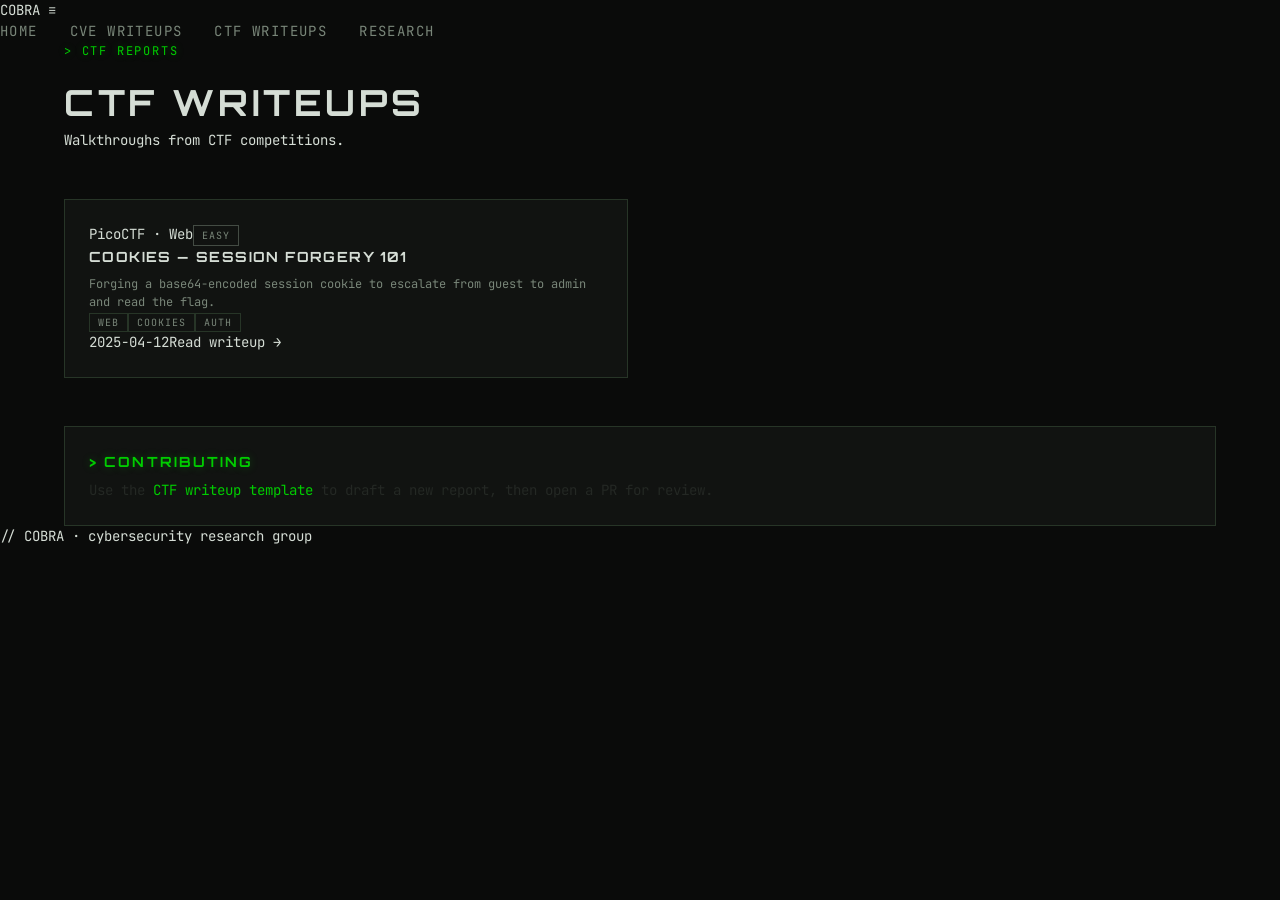
==== ctf-writeup-home.html @ be3dd617 "Update ctf-writeup-home.html Removed lop and linked template" ====
<!doctype html>
<html lang="en">
<head>
<meta charset="utf-8"/>
<meta name="viewport" content="width=device-width,initial-scale=1"/>
<title>CTF Reports — COBRA</title>
<meta name="description" content="Index of CTF challenge writeups by the COBRA research group."/>
<link href="https://fonts.googleapis.com/css2?family=Orbitron:wght@500;700;800&family=JetBrains+Mono:wght@400;500;700&display=swap" rel="stylesheet">
<link rel="stylesheet" href="/styles.css"/>
</head>
<body>
<nav class="nav">
  <div class="nav-inner">
    <a href="/" class="nav-brand">COBRA</a>
    <button class="hamburger" aria-label="Menu">≡</button>
    <ul class="nav-links">
      <li><a href="/">Home</a></li>
      <li><a href="/writeups/">CVE Writeups</a></li>
      <li><a href="/ctf-writeups/">CTF Writeups</a></li>
      <li><a href="/research-reports/">Research</a></li>
    </ul>
  </div>
</nav>

<main class="container page">
  <div class="reveal">
    <p class="page-eyebrow">&gt; ctf reports</p>
    <h1 class="page-title">CTF Writeups</h1>
    <p class="page-lede">Walkthroughs from CTF competitions.</p>
    <div class="page-divider"></div>
  </div>

  <div class="grid grid-2" data-paginate="6" style="margin-top:3rem">

    <a class="card reveal" data-item href="ctf-writeup-template.html">
      <div class="card-meta"><span>PicoCTF · Web</span><span class="badge easy">Easy</span></div>
      <h3>Cookies — Session Forgery 101</h3>
      <p>Forging a base64-encoded session cookie to escalate from guest to admin and read the flag.</p>
      <div><span class="tag">Web</span><span class="tag">Cookies</span><span class="tag">Auth</span></div>
      <div class="card-footer"><span>2025-04-12</span><span class="read">Read writeup →</span></div>
    </a>

    <!--

    <a class="card reveal" data-item href="ctf-writeup-template.html">
      <div class="card-meta"><span>HTB · Pwn</span><span class="badge med">Medium</span></div>
      <h3>RopMe — Classic ret2libc</h3>
      <p>Leaking libc base via puts, then returning into system("/bin/sh") on a non-PIE 64-bit binary.</p>
      <div><span class="tag">Pwn</span><span class="tag">ROP</span><span class="tag">x86_64</span></div>
      <div class="card-footer"><span>2025-03-02</span><span class="read">Read writeup →</span></div>
    </a>

    <a class="card reveal" data-item href="/ctf-writeup/">
      <div class="card-meta"><span>UIUCTF · Crypto</span><span class="badge hard">Hard</span></div>
      <h3>RSA Common Modulus Attack</h3>
      <p>Two ciphertexts sharing a modulus with coprime exponents — recovering the plaintext via extended Euclidean.</p>
      <div><span class="tag">Crypto</span><span class="tag">RSA</span><span class="tag">Math</span></div>
      <div class="card-footer"><span>2025-02-18</span><span class="read">Read writeup →</span></div>
    </a>

    <a class="card reveal" data-item href="/ctf-writeup/">
      <div class="card-meta"><span>DefCon Quals · Rev</span><span class="badge hard">Hard</span></div>
      <h3>VM-in-a-VM — Custom Bytecode</h3>
      <p>Reversing a hand-rolled virtual machine, recovering the opcode table, and writing a disassembler.</p>
      <div><span class="tag">Reverse</span><span class="tag">VM</span><span class="tag">Disasm</span></div>
      <div class="card-footer"><span>2024-11-20</span><span class="read">Read writeup →</span></div>
    </a>

    <a class="card reveal" data-item href="/ctf-writeup/">
      <div class="card-meta"><span>Google CTF · Forensics</span><span class="badge med">Medium</span></div>
      <h3>Memdump — Volatility Triage</h3>
      <p>Carving a flag out of a Windows memory dump using volatility plugins and YARA rules.</p>
      <div><span class="tag">Forensics</span><span class="tag">Memory</span><span class="tag">Volatility</span></div>
      <div class="card-footer"><span>2024-10-05</span><span class="read">Read writeup →</span></div>
    </a>

    <a class="card reveal" data-item href="/ctf-writeup/">
      <div class="card-meta"><span>SekaiCTF · Misc</span><span class="badge easy">Easy</span></div>
      <h3>Misc/QR — Recovering a Damaged QR</h3>
      <p>Reconstructing missing finder patterns and decoding a partially corrupted QR by hand.</p>
      <div><span class="tag">Misc</span><span class="tag">QR</span><span class="tag">Encoding</span></div>
      <div class="card-footer"><span>2024-09-14</span><span class="read">Read writeup →</span></div>
    </a>
  -->
  </div>
    

  <div class="toc" style="margin-top:3rem">
    <h2>&gt; Contributing</h2>
    <p style="margin-top:.5rem;color:var(--muted);font-size:.88rem">
      Use the <a href="/ctf-writeup/" style="color:var(--primary)">CTF writeup template</a> to draft a new report,
      then open a PR for review.
    </p>
  </div>
</main>

<footer class="footer"><p>// <span class="primary">COBRA</span> · cybersecurity research group</p></footer>
<script src="/script.js"></script>
</body>
</html>
---- styles.css ----
/* ============================================================
   COBRA — Shared stylesheet for all pages
   Plain CSS (no Tailwind), mobile-first, semantic tokens.
   ============================================================ */
@import url('https://fonts.googleapis.com/css2?family=JetBrains+Mono:wght@400;500;600;700&family=Orbitron:wght@400;500;600;700;800;900&family=Inter:wght@300;400;500;600&display=swap');

:root {
  --background: hsl(120 5% 4%);
  --foreground: hsl(120 10% 85%);
  --card: hsl(120 5% 7%);
  --primary: hsl(120 100% 40%);
  --primary-foreground: hsl(120 5% 4%);
  --secondary: hsl(120 8% 12%);
  --muted: hsl(120 5% 15%);
  --muted-foreground: hsl(120 5% 50%);
  --destructive: hsl(0 84% 60%);
  --border: hsl(120 15% 18%);
  --input: hsl(120 10% 14%);

  --font-display: 'Orbitron', sans-serif;
  --font-mono: 'JetBrains Mono', monospace;
  --font-body: 'Inter', sans-serif;
}

* { box-sizing: border-box; margin: 0; padding: 0; }

html { scroll-behavior: smooth; }

body {
  background: var(--background);
  color: var(--foreground);
  font-family: var(--font-mono);
  font-size: 14px;
  line-height: 1.5;
  min-height: 100vh;
  -webkit-font-smoothing: antialiased;
}

a { color: inherit; text-decoration: none; }
button { cursor: pointer; font: inherit; background: none; border: none; color: inherit; }
img { max-width: 100%; display: block; }
ul, ol { list-style: none; }

/* ---------- Utility ---------- */
.container { width: 100%; max-width: 1200px; margin: 0 auto; padding: 0 1.5rem; }
.container-narrow { width: 100%; max-width: 960px; margin: 0 auto; padding: 0 1.5rem; }
.divider { height: 1px; background: var(--border); width: 100%; }
.divider-sm { height: 1px; background: hsl(120 100% 40% / 0.4); width: 8rem; margin-top: 0.5rem; }
.text-glow { text-shadow: 0 0 10px hsl(120 100% 40% / 0.6), 0 0 30px hsl(120 100% 40% / 0.3); }
.text-glow-subtle { text-shadow: 0 0 8px hsl(120 100% 40% / 0.3); }
.box-glow { box-shadow: 0 0 15px hsl(120 100% 40% / 0.15), inset 0 0 15px hsl(120 100% 40% / 0.05); }
.scanline {
  background: repeating-linear-gradient(0deg, transparent, transparent 2px,
    hsl(120 100% 40% / 0.03) 2px, hsl(120 100% 40% / 0.03) 4px);
}
.font-display { font-family: var(--font-display); }
.font-mono { font-family: var(--font-mono); }
.text-primary { color: var(--primary); }
.text-muted { color: var(--muted-foreground); }
.uppercase { text-transform: uppercase; letter-spacing: 0.1em; }

/* ---------- Fade-in animation ---------- */
.reveal { opacity: 0; transform: translateY(20px); transition: opacity 0.6s ease, transform 0.6s ease; }
.reveal.visible { opacity: 1; transform: translateY(0); }

/* ============================================================
   NAVBAR
   ============================================================ */
.navbar {
  position: fixed; top: 0; left: 0; right: 0; z-index: 50;
  background: hsl(120 5% 4% / 0.9);
  backdrop-filter: blur(8px);
  border-bottom: 1px solid var(--border);
}
.navbar-inner { display: flex; justify-content: space-between; align-items: center; padding: 1rem 1.5rem; max-width: 1200px; margin: 0 auto; }
.brand {
  font-family: var(--font-display);
  font-weight: 700;
  font-size: 1.25rem;
  letter-spacing: 0.2em;
  color: var(--primary);
  text-shadow: 0 0 10px hsl(120 100% 40% / 0.6), 0 0 30px hsl(120 100% 40% / 0.3);
}
.nav-links { display: none; gap: 2rem; }
.nav-links a {
  font-size: 0.875rem; text-transform: uppercase; letter-spacing: 0.1em;
  color: var(--muted-foreground); transition: color 0.2s;
}
.nav-links a:hover { color: var(--primary); text-shadow: 0 0 8px hsl(120 100% 40% / 0.3); }
.nav-toggle { color: var(--foreground); display: block; }
.nav-toggle svg { width: 24px; height: 24px; }
.nav-mobile { display: none; flex-direction: column; padding: 0 1.5rem 1rem; border-top: 1px solid var(--border); background: var(--background); }
.nav-mobile.open { display: flex; }
.nav-mobile a { padding: 0.75rem 0; font-size: 0.875rem; text-transform: uppercase; letter-spacing: 0.1em; color: var(--muted-foreground); }
.nav-mobile a:hover { color: var(--primary); }

@media (min-width: 768px) {
  .nav-links { display: flex; }
  .nav-toggle { display: none; }
  .nav-mobile { display: none !important; }
}

.back-link {
  display: inline-flex; align-items: center; gap: 0.5rem;
  font-size: 0.875rem; text-transform: uppercase; letter-spacing: 0.1em;
  color: var(--muted-foreground); transition: color 0.2s;
}
.back-link:hover { color: var(--primary); }

/* ============================================================
   BUTTONS
   ============================================================ */
.btn {
  display: inline-flex; align-items: center; gap: 0.5rem;
  padding: 0.75rem 1.5rem; font-family: var(--font-mono);
  font-size: 0.875rem; text-transform: uppercase; letter-spacing: 0.1em;
  border: 1px solid var(--border); color: var(--foreground);
  transition: all 0.2s;
}
.btn:hover { border-color: var(--primary); color: var(--primary); }
.btn-primary {
  border-color: var(--primary); color: var(--primary);
  background: hsl(120 100% 40% / 0.1);
  box-shadow: 0 0 15px hsl(120 100% 40% / 0.15), inset 0 0 15px hsl(120 100% 40% / 0.05);
}
.btn-primary:hover { background: var(--primary); color: var(--primary-foreground); box-shadow: 0 0 25px hsl(120 100% 40% / 0.3); }

/* ============================================================
   HERO (home)
   ============================================================ */
.hero {
  position: relative; min-height: 100vh; display: flex; align-items: center; justify-content: center;
  overflow: hidden; text-align: center;
}
.hero-bg { position: absolute; inset: 0; }
.hero-bg img { width: 100%; height: 100%; object-fit: cover; opacity: 0.6; }
.hero-bg::after { content: ""; position: absolute; inset: 0; background: hsl(120 5% 4% / 0.6); }
.hero-scanline { position: absolute; inset: 0; pointer-events: none;
  background: repeating-linear-gradient(0deg, transparent, transparent 2px,
    hsl(120 100% 40% / 0.03) 2px, hsl(120 100% 40% / 0.03) 4px); }
.hero-content { position: relative; z-index: 10; padding: 0 1.5rem; }
.hero h1 {
  font-family: var(--font-display); font-weight: 900;
  font-size: clamp(3rem, 10vw, 6rem); letter-spacing: 0.1em;
  text-transform: uppercase; color: var(--primary);
  text-shadow: 0 0 10px hsl(120 100% 40% / 0.6), 0 0 30px hsl(120 100% 40% / 0.3);
}
.hero-subtitle { margin-top: 1rem; font-family: var(--font-mono); font-size: clamp(1rem, 2vw, 1.25rem); color: var(--muted-foreground); }
.hero-rule { width: 12rem; height: 1px; background: hsl(120 100% 40% / 0.4); margin: 1rem auto 0; }
.hero-blurb { margin-top: 1.5rem; max-width: 38rem; margin-left: auto; margin-right: auto; font-size: 0.875rem; color: hsl(120 10% 85% / 0.7); }
.hero-buttons { margin-top: 2.5rem; display: flex; gap: 1rem; justify-content: center; flex-wrap: wrap; }

/* ============================================================
   GENERIC SECTIONS
   ============================================================ */
.section { border-top: 1px solid var(--border); padding: 6rem 0; }
.section h2 {
  font-family: var(--font-display); font-size: 1.5rem; font-weight: 700;
  text-transform: uppercase; letter-spacing: 0.15em; color: var(--primary);
  text-shadow: 0 0 8px hsl(120 100% 40% / 0.3);
}

/* ---------- Projects grid ---------- */
.grid { display: grid; gap: 1.5rem; margin-top: 3rem; }
.grid-2 { grid-template-columns: 1fr; }
.grid-3 { grid-template-columns: 1fr; }
.grid-4 { grid-template-columns: 1fr; }
@media (min-width: 640px) { .grid-2 { grid-template-columns: repeat(2, 1fr); } .grid-3 { grid-template-columns: repeat(3, 1fr); } .grid-4 { grid-template-columns: repeat(2, 1fr); } }
@media (min-width: 1024px) { .grid-4 { grid-template-columns: repeat(4, 1fr); } }

.card {
  border: 1px solid var(--border); background: var(--card); padding: 1.5rem;
  transition: border-color 0.2s, box-shadow 0.2s;
}
.card:hover { border-color: hsl(120 100% 40% / 0.5); box-shadow: 0 0 15px hsl(120 100% 40% / 0.15); }
.card-thumb {
  height: 8rem; border: 1px solid var(--border); background: hsl(120 8% 12% / 0.5);
  display: flex; align-items: center; justify-content: center; margin-bottom: 1rem;
  font-family: var(--font-display); font-size: 2rem; font-weight: 700; color: hsl(120 100% 40% / 0.3);
}
.card h3 { font-family: var(--font-display); font-size: 0.875rem; text-transform: uppercase; letter-spacing: 0.1em; }
.card p { margin-top: 0.5rem; font-size: 0.75rem; color: var(--muted-foreground); }
.tags { margin-top: 0.75rem; display: flex; flex-wrap: wrap; gap: 0.5rem; }
.tag { border: 1px solid var(--border); padding: 0.125rem 0.5rem; font-size: 0.625rem; text-transform: uppercase; letter-spacing: 0.1em; color: var(--muted-foreground); }
.badge { display: inline-block; border: 1px solid; padding: 0.125rem 0.5rem; font-size: 0.625rem; text-transform: uppercase; letter-spacing: 0.1em; }
.badge.easy { border-color: hsl(120 5% 50% / 0.5); color: var(--muted-foreground); }
.badge.medium { border-color: hsl(120 100% 40% / 0.5); color: var(--primary); }
.badge.hard { border-color: hsl(0 84% 60% / 0.5); color: var(--destructive); }

/* ---------- Pagination ---------- */
.pager { margin-top: 2rem; display: flex; justify-content: center; align-items: center; gap: 1rem; }
.pager button { border: 1px solid var(--border); padding: 0.5rem; color: var(--muted-foreground); transition: all 0.2s; }
.pager button:hover:not(:disabled) { border-color: var(--primary); color: var(--primary); }
.pager button:disabled { opacity: 0.3; cursor: not-allowed; }

/* ---------- Research featured ---------- */
.research-wrap { margin-top: 3rem; display: flex; flex-direction: column; gap: 2rem; }
@media (min-width: 768px) { .research-wrap { flex-direction: row; } }
.research-featured { flex: 2; border: 1px solid var(--border); background: var(--card); }
.research-featured-img {
  height: 16rem; background: hsl(120 8% 12% / 0.3); display: flex; align-items: center; justify-content: center; text-align: center; padding: 1rem;
  background-image: repeating-linear-gradient(0deg, transparent, transparent 2px,
    hsl(120 100% 40% / 0.03) 2px, hsl(120 100% 40% / 0.03) 4px);
}
.research-featured-img h3 { font-family: var(--font-display); font-size: 1.125rem; text-transform: uppercase; letter-spacing: 0.1em; margin-top: 0.5rem; }
.research-featured-img p { margin-top: 0.75rem; max-width: 28rem; font-size: 0.75rem; color: var(--muted-foreground); }
.research-featured-footer { padding: 1rem; border-top: 1px solid var(--border); }
.research-side { flex: 1; display: flex; flex-direction: column; gap: 1rem; }
.research-side a { display: block; padding: 1rem; border: 1px solid var(--border); background: var(--card); transition: all 0.2s; }
.research-side a:hover { border-color: hsl(120 100% 40% / 0.5); box-shadow: 0 0 15px hsl(120 100% 40% / 0.15); }
.research-side h4 { font-family: var(--font-display); font-size: 0.75rem; text-transform: uppercase; letter-spacing: 0.1em; margin-top: 0.25rem; }
.research-side .code { font-family: var(--font-mono); font-size: 0.625rem; color: var(--muted-foreground); }

/* ---------- About ---------- */
.about-wrap { margin-top: 3rem; display: flex; flex-direction: column; gap: 3rem; }
@media (min-width: 768px) { .about-wrap { flex-direction: row; align-items: flex-start; } }
.about-text { flex: 2; display: flex; flex-direction: column; gap: 1rem; font-size: 0.875rem; color: hsl(120 10% 85% / 0.8); }
.about-icon { flex: 1; display: flex; justify-content: center; }
.about-icon-box {
  width: 10rem; height: 10rem; border: 1px solid hsl(120 100% 40% / 0.3);
  background: hsl(120 100% 40% / 0.05); display: flex; align-items: center; justify-content: center;
  animation: pulseGlow 3s ease-in-out infinite;
}
@keyframes pulseGlow {
  0%, 100% { box-shadow: 0 0 10px hsl(120 100% 40% / 0.2); }
  50%      { box-shadow: 0 0 25px hsl(120 100% 40% / 0.4); }
}

/* ---------- Contact ---------- */
.contact-wrap { margin-top: 3rem; display: flex; flex-direction: column; gap: 3rem; }
@media (min-width: 768px) { .contact-wrap { flex-direction: row; } .contact-wrap > * { flex: 1; } }
.contact-image {
  height: 18rem; border: 1px solid var(--border); background: hsl(120 8% 12% / 0.3);
  display: flex; align-items: center; justify-content: center; text-align: center;
  background-image: repeating-linear-gradient(0deg, transparent, transparent 2px,
    hsl(120 100% 40% / 0.03) 2px, hsl(120 100% 40% / 0.03) 4px);
}
.contact-image .brand-lg { font-family: var(--font-display); font-size: 2.25rem; font-weight: 900; color: var(--primary); text-shadow: 0 0 10px hsl(120 100% 40% / 0.6); }
form .field { margin-bottom: 1rem; }
form label { display: block; font-family: var(--font-mono); font-size: 0.75rem; text-transform: uppercase; letter-spacing: 0.1em; color: var(--muted-foreground); margin-bottom: 0.25rem; }
form input, form textarea {
  width: 100%; padding: 0.75rem 1rem; border: 1px solid var(--border); background: var(--input);
  color: var(--foreground); font-family: var(--font-mono); font-size: 0.875rem; outline: none;
  transition: border-color 0.2s;
}
form input:focus, form textarea:focus { border-color: var(--primary); }
form textarea { resize: none; }
.socials { margin-top: 1.5rem; display: flex; gap: 1rem; }
.socials a { display: inline-flex; padding: 0.5rem; border: 1px solid var(--border); color: var(--muted-foreground); transition: all 0.2s; }
.socials a:hover { border-color: var(--primary); color: var(--primary); }

/* ---------- Footer ---------- */
.site-footer { border-top: 1px solid var(--border); background: var(--card); padding: 4rem 0; }
.footer-grid { display: grid; grid-template-columns: 1fr; gap: 3rem; }
@media (min-width: 640px) { .footer-grid { grid-template-columns: repeat(2, 1fr); } }
@media (min-width: 768px) { .footer-grid { grid-template-columns: repeat(4, 1fr); } }
.footer-grid h4 { font-family: var(--font-display); font-size: 0.75rem; text-transform: uppercase; letter-spacing: 0.15em; }
.footer-grid ul { margin-top: 1rem; display: flex; flex-direction: column; gap: 0.5rem; }
.footer-grid a { font-size: 0.75rem; color: var(--muted-foreground); }
.footer-grid a:hover { color: var(--primary); }

/* ============================================================
   ARTICLE PAGES (writeup / report)
   ============================================================ */
.page-main { padding: 7rem 0 6rem; }
.page-header { margin-bottom: 2rem; }
.page-eyebrow { font-family: var(--font-mono); font-size: 0.75rem; text-transform: uppercase; letter-spacing: 0.15em; color: var(--primary); text-shadow: 0 0 8px hsl(120 100% 40% / 0.3); }
.page-title { margin-top: 1rem; font-family: var(--font-display); font-size: clamp(1.5rem, 4vw, 2.25rem); font-weight: 700; text-transform: uppercase; letter-spacing: 0.1em; }
.meta { margin-top: 1rem; display: flex; flex-wrap: wrap; gap: 1rem; font-size: 0.75rem; color: var(--muted-foreground); }
.meta span { display: inline-flex; align-items: center; gap: 0.25rem; }

.toc { margin-top: 2rem; border: 1px solid var(--border); background: var(--card); padding: 1.5rem; }
.toc h2 { font-family: var(--font-display); font-size: 0.875rem; text-transform: uppercase; letter-spacing: 0.15em; color: var(--primary); text-shadow: 0 0 8px hsl(120 100% 40% / 0.3); }
.toc ol { margin-top: 1rem; display: flex; flex-direction: column; gap: 0.5rem; font-size: 0.875rem; color: var(--muted-foreground); }
.toc li { cursor: pointer; transition: color 0.2s; }
.toc li:hover { color: var(--primary); }
.toc .num { font-family: var(--font-mono); color: hsl(120 100% 40% / 0.6); margin-right: 0.25rem; }

.sections { margin-top: 3rem; display: flex; flex-direction: column; gap: 4rem; }
.article-section h2 { display: flex; align-items: center; gap: 0.75rem; font-family: var(--font-display); font-size: 1.125rem; text-transform: uppercase; letter-spacing: 0.15em; color: var(--foreground); }
.article-section h2 .num { color: hsl(120 100% 40% / 0.5); margin-right: 0.5rem; }
.article-section .rule { margin-top: 0.25rem; height: 1px; width: 6rem; background: hsl(120 100% 40% / 0.3); }
.article-section .body { margin-top: 1.5rem; display: flex; flex-direction: column; gap: 1rem; }
.article-section p { color: var(--muted-foreground); line-height: 1.7; }

.codeblock { border: 1px solid var(--border); background: hsl(120 8% 12% / 0.3); overflow-x: auto; }
.codeblock .head { border-bottom: 1px solid var(--border); padding: 0.5rem 1rem; font-family: var(--font-mono); font-size: 0.625rem; text-transform: uppercase; letter-spacing: 0.15em; color: var(--muted-foreground); }
.codeblock pre { padding: 1rem; font-size: 0.75rem; line-height: 1.6; color: hsl(120 10% 85% / 0.8); white-space: pre-wrap; word-break: break-word; font-family: var(--font-mono); }

.note { border-left: 2px solid hsl(120 100% 40% / 0.5); background: hsl(120 100% 40% / 0.05); padding: 1rem; font-size: 0.75rem; color: var(--muted-foreground); }
.note.warn { border-color: hsl(0 84% 60% / 0.5); background: hsl(0 84% 60% / 0.05); color: var(--destructive); }

.checklist { display: flex; flex-direction: column; gap: 0.5rem; }
.checklist li { display: flex; align-items: flex-start; gap: 0.5rem; font-size: 0.875rem; color: var(--muted-foreground); }
.checklist li::before { content: "☐"; color: hsl(120 100% 40% / 0.6); margin-top: 2px; }

.infobox { border: 1px solid hsl(120 100% 40% / 0.3); background: hsl(120 100% 40% / 0.05); padding: 1rem; }
.infobox .lbl { font-family: var(--font-display); font-size: 0.625rem; font-weight: 700; text-transform: uppercase; letter-spacing: 0.15em; color: var(--primary); }
.infobox p { margin-top: 0.5rem; font-size: 0.75rem; color: var(--muted-foreground); }

.kv-grid { display: grid; gap: 0.75rem; grid-template-columns: 1fr; }
@media (min-width: 640px) { .kv-grid { grid-template-columns: repeat(2, 1fr); } }
.kv { border: 1px solid var(--border); background: hsl(120 8% 12% / 0.3); padding: 0.75rem; }
.kv .lbl { font-family: var(--font-display); font-size: 0.625rem; font-weight: 700; text-transform: uppercase; letter-spacing: 0.15em; color: var(--primary); }
.kv p { margin-top: 0.25rem; font-size: 0.75rem; color: var(--muted-foreground); }

.priority-list { display: flex; flex-direction: column; gap: 0.75rem; }
.priority-list .row { display: flex; align-items: flex-start; gap: 0.75rem; border: 1px solid var(--border); padding: 0.75rem; background: hsl(120 8% 12% / 0.3); }
.priority-list .row.critical { border-color: hsl(0 84% 60% / 0.5); background: hsl(0 84% 60% / 0.05); }
.priority-list .row.critical .lbl { color: var(--destructive); }
.priority-list .row.high { border-color: hsl(120 100% 40% / 0.5); background: hsl(120 100% 40% / 0.05); }
.priority-list .lbl { font-size: 0.625rem; font-weight: 700; text-transform: uppercase; letter-spacing: 0.15em; color: var(--primary); }
.priority-list p { font-size: 0.75rem; color: var(--muted-foreground); }

.ref-list { display: flex; flex-direction: column; gap: 0.5rem; }
.ref-list li { display: flex; gap: 0.5rem; font-size: 0.875rem; color: var(--muted-foreground); }
.ref-list li::before { content: "→"; color: hsl(120 100% 40% / 0.6); margin-top: 2px; }

.page-footer { margin-top: 4rem; border-top: 1px solid var(--border); padding-top: 2rem; text-align: center; }
.page-footer p { font-family: var(--font-mono); font-size: 0.75rem; color: var(--muted-foreground); }

/* ============================================================
   WRITEUPS INDEX
   ============================================================ */
.cve-grid { margin-top: 3rem; display: grid; gap: 1rem; grid-template-columns: 1fr; }
@media (min-width: 768px) { .cve-grid { grid-template-columns: repeat(2, 1fr); } }
.cve-card { display: block; height: 100%; border: 1px solid var(--border); background: var(--card); padding: 1.25rem; transition: all 0.2s; }
.cve-card:hover { border-color: hsl(120 100% 40% / 0.5); box-shadow: 0 0 15px hsl(120 100% 40% / 0.15); }
.cve-card .top { display: flex; justify-content: space-between; align-items: flex-start; gap: 0.75rem; }
.cve-card .id { display: inline-flex; align-items: center; gap: 0.5rem; font-family: var(--font-mono); font-size: 0.75rem; text-transform: uppercase; letter-spacing: 0.15em; color: var(--primary); }
.cve-card h2 { margin-top: 0.75rem; font-family: var(--font-display); font-size: 0.875rem; text-transform: uppercase; letter-spacing: 0.1em; }
.cve-card:hover h2 { color: var(--primary); }
.cve-card p { margin-top: 0.5rem; font-size: 0.75rem; color: var(--muted-foreground); line-height: 1.6; }
.cve-card .bottom { margin-top: 1rem; padding-top: 0.75rem; border-top: 1px solid var(--border); display: flex; justify-content: space-between; font-family: var(--font-mono); font-size: 0.625rem; color: var(--muted-foreground); }
.cve-card .bottom .read { color: hsl(120 100% 40% / 0.8); text-transform: uppercase; letter-spacing: 0.15em; }
.contrib-box { margin-top: 4rem; border: 1px solid var(--border); background: var(--card); padding: 1.5rem; }
.contrib-box a { color: var(--primary); text-decoration: underline; text-underline-offset: 4px; }
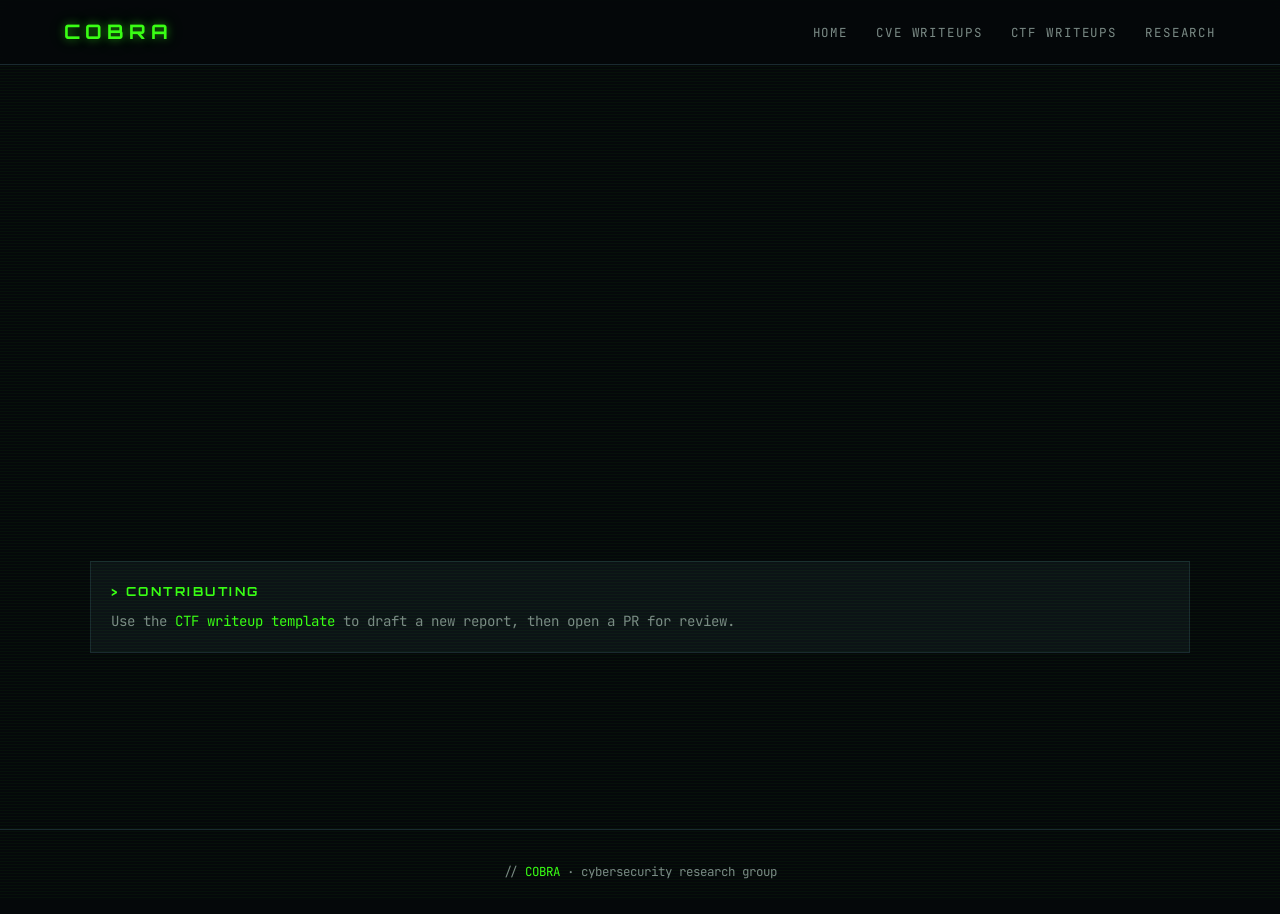
==== commit 8da6b5db: "Update ctf-writeup-home.html" ====
--- a/ctf-writeup-home.html
+++ b/ctf-writeup-home.html
@@ -6,7 +6,7 @@
 <title>CTF Reports — COBRA</title>
 <meta name="description" content="Index of CTF challenge writeups by the COBRA research group."/>
 <link href="https://fonts.googleapis.com/css2?family=Orbitron:wght@500;700;800&family=JetBrains+Mono:wght@400;500;700&display=swap" rel="stylesheet">
-<link rel="stylesheet" href="/styles.css"/>
+<link rel="stylesheet" href="sillystyles3.css"/>
 </head>
 <body>
 <nav class="nav">
--- a/sillystyles3.css
+++ b/sillystyles3.css
@@ -0,0 +1,180 @@
+/* ===== COBRA — Shared Stylesheet ===== */
+:root{
+  --bg:#05080a;
+  --bg-elev:#0a0f12;
+  --card:#0c1316;
+  --border:#1a2a30;
+  --fg:#d6f5e6;
+  --muted:#7a8a85;
+  --primary:#39ff14;
+  --primary-dim:#1fbf0a;
+  --destructive:#ff3b3b;
+  --glow:0 0 8px rgba(57,255,20,.55), 0 0 24px rgba(57,255,20,.15);
+}
+
+*{box-sizing:border-box;margin:0;padding:0}
+html{scroll-behavior:smooth}
+body{
+  background:var(--bg);
+  color:var(--fg);
+  font-family:'JetBrains Mono', ui-monospace, Menlo, monospace;
+  font-size:15px;
+  line-height:1.6;
+  min-height:100vh;
+  overflow-x:hidden;
+}
+body::before{
+  content:"";
+  position:fixed;inset:0;
+  background:repeating-linear-gradient(
+    to bottom,
+    rgba(57,255,20,.04) 0 1px,
+    transparent 1px 3px
+  );
+  pointer-events:none;z-index:1;
+}
+
+a{color:inherit;text-decoration:none}
+img{max-width:100%;display:block}
+
+.container{max-width:1100px;margin:0 auto;padding:0 1.5rem}
+.container-sm{max-width:880px;margin:0 auto;padding:0 1.5rem}
+.font-display{font-family:'Orbitron', 'JetBrains Mono', monospace;letter-spacing:.08em}
+.text-glow{text-shadow:var(--glow)}
+.text-glow-subtle{text-shadow:0 0 6px rgba(57,255,20,.4)}
+.box-glow{box-shadow:var(--glow)}
+.uppercase{text-transform:uppercase}
+.muted{color:var(--muted)}
+.primary{color:var(--primary)}
+.hr{height:1px;background:var(--border);margin:2rem 0}
+
+/* ===== Navbar ===== */
+.nav{
+  position:fixed;top:0;left:0;right:0;z-index:50;
+  background:rgba(5,8,10,.85);backdrop-filter:blur(10px);
+  border-bottom:1px solid var(--border);
+}
+.nav-inner{display:flex;align-items:center;justify-content:space-between;padding:1rem 1.5rem;max-width:1200px;margin:0 auto}
+.nav-brand{font-family:'Orbitron',monospace;font-weight:700;font-size:1.25rem;letter-spacing:.25em;color:var(--primary);text-shadow:var(--glow)}
+.nav-links{display:flex;gap:1.75rem;list-style:none}
+.nav-links a{font-size:.78rem;text-transform:uppercase;letter-spacing:.15em;color:var(--muted);transition:color .2s}
+.nav-links a:hover,.nav-links a.active{color:var(--primary);text-shadow:var(--glow)}
+.nav-back{display:inline-flex;align-items:center;gap:.4rem;font-size:.78rem;text-transform:uppercase;letter-spacing:.15em;color:var(--muted);transition:color .2s}
+.nav-back:hover{color:var(--primary)}
+
+.hamburger{display:none;background:none;border:1px solid var(--border);color:var(--primary);padding:.4rem .55rem;cursor:pointer;font-size:1.1rem}
+
+@media (max-width:768px){
+  .hamburger{display:inline-block}
+  .nav-links{
+    position:absolute;top:100%;left:0;right:0;
+    flex-direction:column;gap:0;
+    background:var(--bg-elev);border-bottom:1px solid var(--border);
+    transform:translateY(-110%);transition:transform .3s;
+    padding:.5rem 0;
+  }
+  .nav-links.open{transform:translateY(0)}
+  .nav-links a{display:block;padding:.85rem 1.5rem;border-top:1px solid var(--border)}
+}
+
+/* ===== Hero ===== */
+.hero{
+  position:relative;min-height:90vh;
+  display:flex;align-items:center;justify-content:center;
+  background:linear-gradient(rgba(5,8,10,.7),rgba(5,8,10,.9)), url('/assets/hero-bg.jpg') center/cover no-repeat;
+  text-align:center;padding:6rem 1.5rem 4rem;
+}
+.hero h1{font-family:'Orbitron',monospace;font-size:clamp(2.5rem,8vw,5rem);font-weight:800;letter-spacing:.15em;color:var(--primary);text-shadow:var(--glow)}
+.hero p{margin-top:1rem;color:var(--muted);max-width:600px;margin-left:auto;margin-right:auto}
+.hero .tagline{font-size:.8rem;letter-spacing:.3em;text-transform:uppercase;color:var(--primary);margin-bottom:1rem}
+
+/* ===== Page header (sub pages) ===== */
+.page{padding:7rem 0 6rem}
+.page-eyebrow{font-size:.7rem;text-transform:uppercase;letter-spacing:.25em;color:var(--primary);text-shadow:var(--glow)}
+.page-title{font-family:'Orbitron',monospace;font-size:clamp(1.6rem,4vw,2.5rem);text-transform:uppercase;letter-spacing:.12em;margin-top:.75rem}
+.page-lede{color:var(--muted);max-width:680px;margin-top:.75rem;font-size:.92rem}
+.page-divider{width:8rem;height:1px;background:var(--primary);opacity:.5;margin-top:1rem}
+
+/* ===== Sections (templates) ===== */
+.section{margin-top:4rem}
+.section-head{display:flex;align-items:center;gap:.75rem}
+.section-num{color:var(--primary);opacity:.5;margin-right:.5rem}
+.section h2{font-family:'Orbitron',monospace;font-size:1.05rem;text-transform:uppercase;letter-spacing:.2em}
+.section-rule{width:6rem;height:1px;background:var(--primary);opacity:.4;margin-top:.25rem;margin-bottom:1.5rem}
+.section p{color:var(--muted);margin-top:.75rem}
+
+/* ===== Code block ===== */
+.code{
+  border:1px solid var(--border);background:rgba(12,19,22,.6);
+  margin-top:1rem;overflow-x:auto;
+}
+.code-head{border-bottom:1px solid var(--border);padding:.5rem 1rem;font-size:.65rem;text-transform:uppercase;letter-spacing:.2em;color:var(--muted)}
+.code pre{padding:1rem;font-size:.78rem;line-height:1.55;color:#cbe9d6;white-space:pre-wrap;word-break:break-word;font-family:'JetBrains Mono',monospace}
+
+/* ===== Notes / Checklist ===== */
+.note{border-left:2px solid var(--primary);background:rgba(57,255,20,.05);padding:.85rem 1rem;font-size:.82rem;color:var(--muted);margin-top:1rem}
+.note.warn{border-color:var(--destructive);background:rgba(255,59,59,.06);color:#ffb3b3}
+.note.info{border-color:#3ba6ff;background:rgba(59,166,255,.06);color:#b8dcff}
+.checklist{list-style:none;margin-top:.75rem}
+.checklist li{padding:.25rem 0;color:var(--muted);font-size:.9rem}
+.checklist li::before{content:"☐ ";color:var(--primary);opacity:.6;margin-right:.4rem}
+
+/* ===== Cards / grids ===== */
+.grid{display:grid;gap:1rem}
+.grid-2{grid-template-columns:repeat(auto-fit,minmax(280px,1fr))}
+.grid-3{grid-template-columns:repeat(auto-fit,minmax(240px,1fr))}
+
+.card{
+  border:1px solid var(--border);background:var(--card);
+  padding:1.25rem;transition:border-color .2s, box-shadow .2s, transform .2s;
+  display:block;height:100%;
+}
+.card:hover{border-color:rgba(57,255,20,.55);box-shadow:var(--glow);transform:translateY(-2px)}
+.card-meta{display:flex;justify-content:space-between;align-items:flex-start;gap:.75rem;font-size:.72rem;color:var(--primary);text-transform:uppercase;letter-spacing:.18em}
+.card h3{font-family:'Orbitron',monospace;font-size:.95rem;text-transform:uppercase;letter-spacing:.1em;margin-top:.75rem;color:var(--fg);transition:color .2s}
+.card:hover h3{color:var(--primary)}
+.card p{margin-top:.6rem;font-size:.82rem;color:var(--muted);line-height:1.55}
+.card-footer{display:flex;justify-content:space-between;align-items:center;border-top:1px solid var(--border);margin-top:1rem;padding-top:.75rem;font-size:.68rem;text-transform:uppercase;letter-spacing:.18em;color:var(--muted)}
+.card-footer .read{color:var(--primary)}
+
+.tag{display:inline-block;border:1px solid var(--border);padding:.15rem .5rem;font-size:.62rem;text-transform:uppercase;letter-spacing:.15em;color:var(--muted);margin-right:.3rem;margin-top:.4rem}
+.badge{display:inline-block;border:1px solid;padding:.15rem .5rem;font-size:.62rem;text-transform:uppercase;letter-spacing:.15em}
+.badge.crit{border-color:rgba(255,59,59,.55);color:var(--destructive)}
+.badge.high{border-color:rgba(57,255,20,.55);color:var(--primary)}
+.badge.med{border-color:rgba(255,200,0,.55);color:#ffc800}
+.badge.easy{border-color:rgba(57,255,20,.55);color:var(--primary)}
+.badge.hard{border-color:rgba(255,59,59,.55);color:var(--destructive)}
+
+/* ===== Buttons ===== */
+.btn{
+  display:inline-block;border:1px solid var(--primary);
+  background:rgba(57,255,20,.08);color:var(--primary);
+  padding:.6rem 1.2rem;font-family:'JetBrains Mono',monospace;
+  font-size:.78rem;text-transform:uppercase;letter-spacing:.2em;
+  cursor:pointer;transition:all .2s;
+}
+.btn:hover{background:var(--primary);color:#000;box-shadow:var(--glow)}
+
+/* ===== TOC ===== */
+.toc{border:1px solid var(--border);background:var(--card);padding:1.25rem;margin-top:2rem}
+.toc h2{font-family:'Orbitron',monospace;font-size:.78rem;text-transform:uppercase;letter-spacing:.2em;color:var(--primary)}
+.toc ol{list-style:none;margin-top:.85rem;counter-reset:item}
+.toc ol li{padding:.2rem 0;color:var(--muted);font-size:.85rem;cursor:pointer;transition:color .2s}
+.toc ol li:hover{color:var(--primary)}
+.toc ol li::before{counter-increment:item;content:counter(item,decimal-leading-zero) ".  ";color:var(--primary);opacity:.6}
+
+/* ===== Footer ===== */
+.footer{border-top:1px solid var(--border);margin-top:5rem;padding:2rem 0;text-align:center;color:var(--muted);font-size:.78rem}
+.footer .primary{color:var(--primary)}
+
+/* ===== Reveal animations ===== */
+.reveal{opacity:0;transform:translateY(20px);transition:opacity .6s ease, transform .6s ease}
+.reveal.is-visible{opacity:1;transform:translateY(0)}
+
+/* ===== Pagination ===== */
+.pagination{display:flex;gap:.5rem;justify-content:center;margin-top:2rem}
+.pagination button{
+  background:transparent;border:1px solid var(--border);color:var(--muted);
+  padding:.4rem .8rem;font-family:'JetBrains Mono',monospace;font-size:.78rem;cursor:pointer;
+}
+.pagination button.active,.pagination button:hover{border-color:var(--primary);color:var(--primary)}
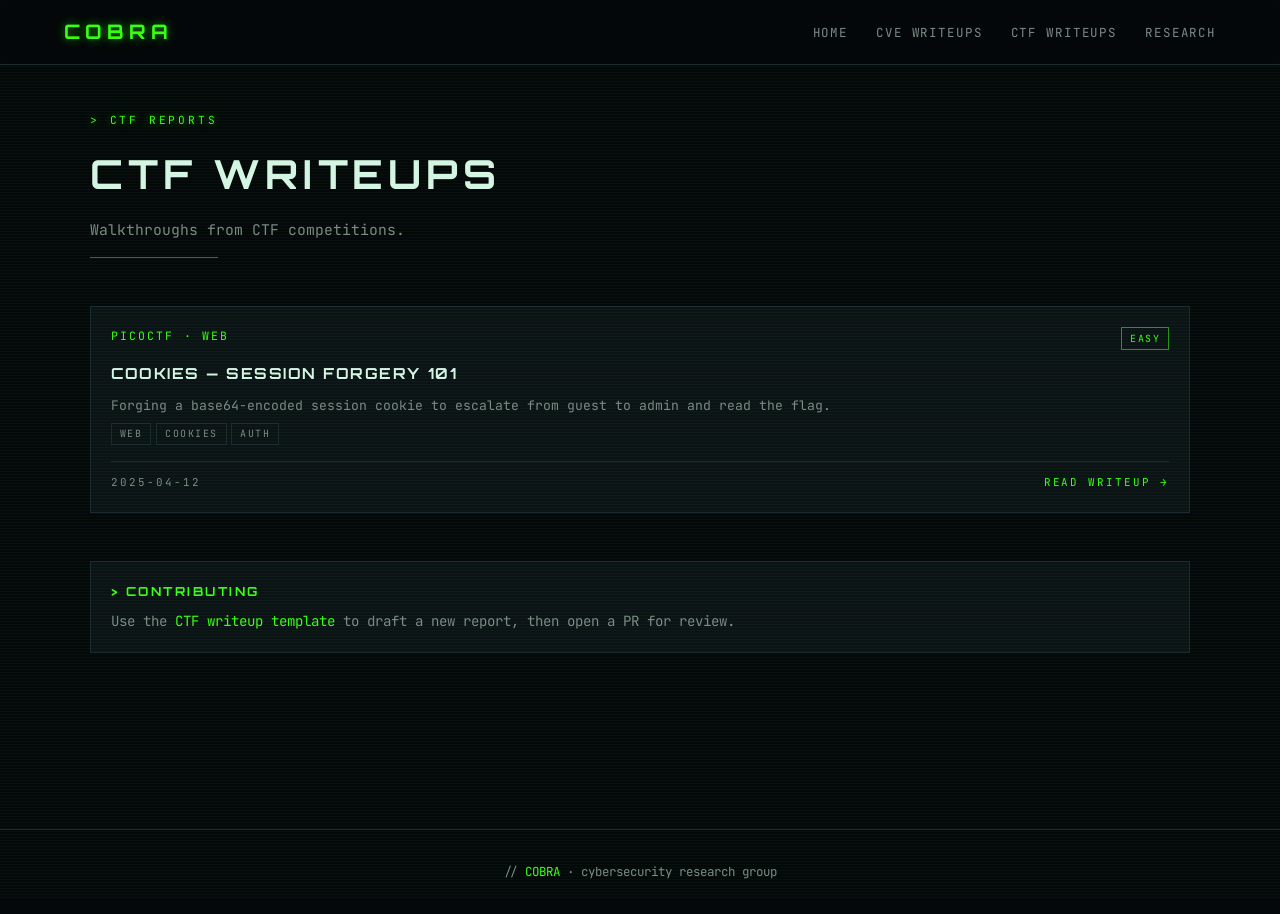
==== commit 81b675c8: "Update ctf-writeup-home.html" ====
--- a/ctf-writeup-home.html
+++ b/ctf-writeup-home.html
@@ -95,6 +95,6 @@
 </main>
 
 <footer class="footer"><p>// <span class="primary">COBRA</span> · cybersecurity research group</p></footer>
-<script src="/script.js"></script>
+<script src="sillyscript3.js"></script>
 </body>
 </html>
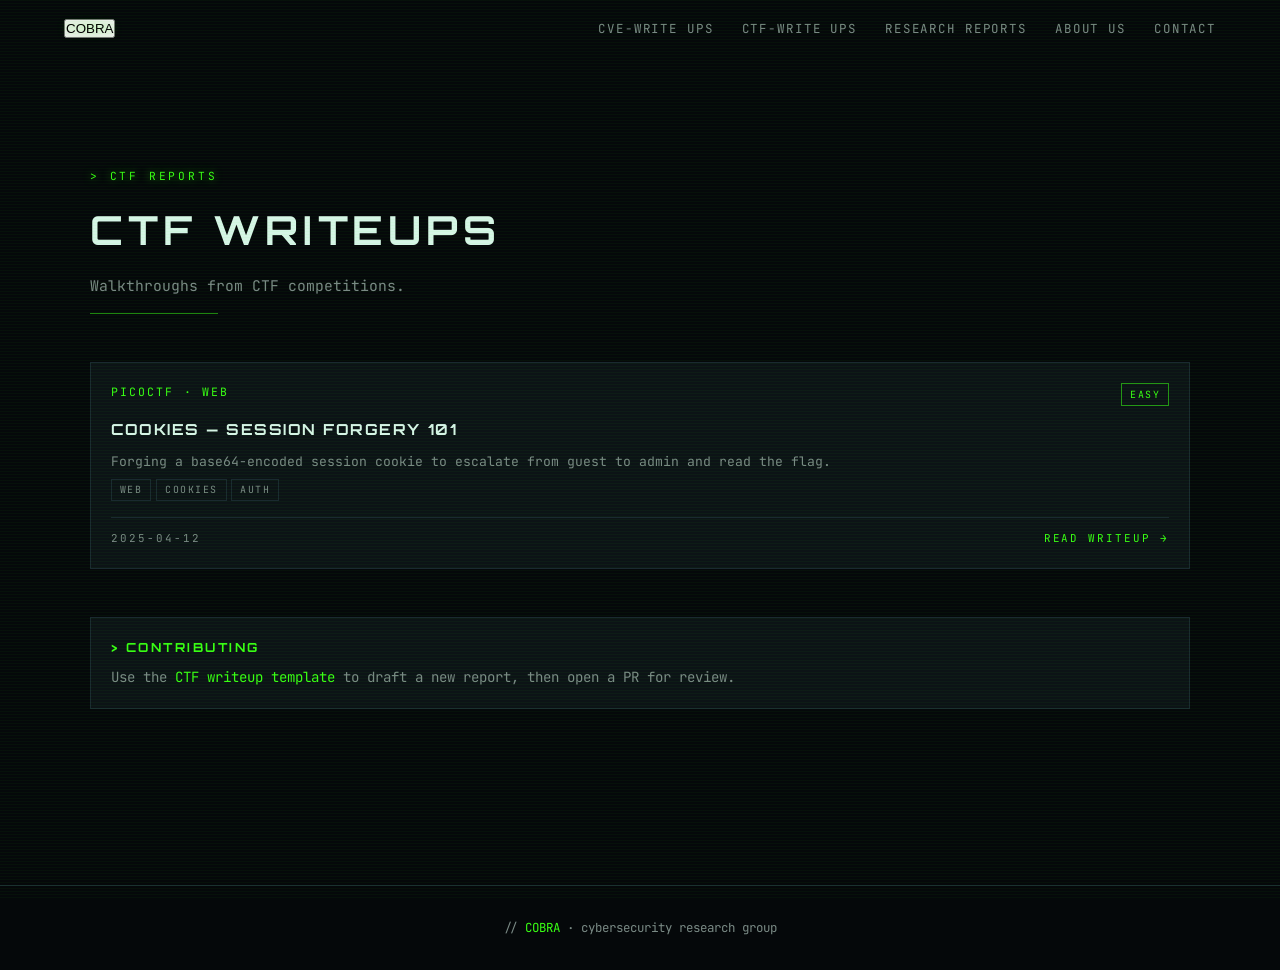
==== commit d26436c3: "Nav bar co w ctf-writeup-home.html" ====
--- a/ctf-writeup-home.html
+++ b/ctf-writeup-home.html
@@ -9,6 +9,23 @@
 <link rel="stylesheet" href="sillystyles3.css"/>
 </head>
 <body>
+
+  <nav>
+    <div class="nav-inner">
+      <button class="nav-logo text-glow" onclick="window.scrollTo({top:0,behavior:'smooth'})">COBRA</button>
+      <ul class="nav-links">
+        <li><a href="cve-writeup-home.html">CVE-Write Ups</a></li>
+        <li><a href="ctf-writeup-home.html">CTF-Write Ups</a></li>
+        <li><a href="research-report-home.html">Research Reports</a></li>
+        <li><a href="#about-us">About Us</a></li>
+        <li><a href="#contact">Contact</a></li>
+      </ul>
+      <button class="hamburger" onclick="document.getElementById('mobile-menu').classList.toggle('open')">☰</button>
+    </div>
+
+  </nav> 
+
+<!--
 <nav class="nav">
   <div class="nav-inner">
     <a href="/" class="nav-brand">COBRA</a>
@@ -21,6 +38,7 @@
     </ul>
   </div>
 </nav>
+  -->
 
 <main class="container page">
   <div class="reveal">
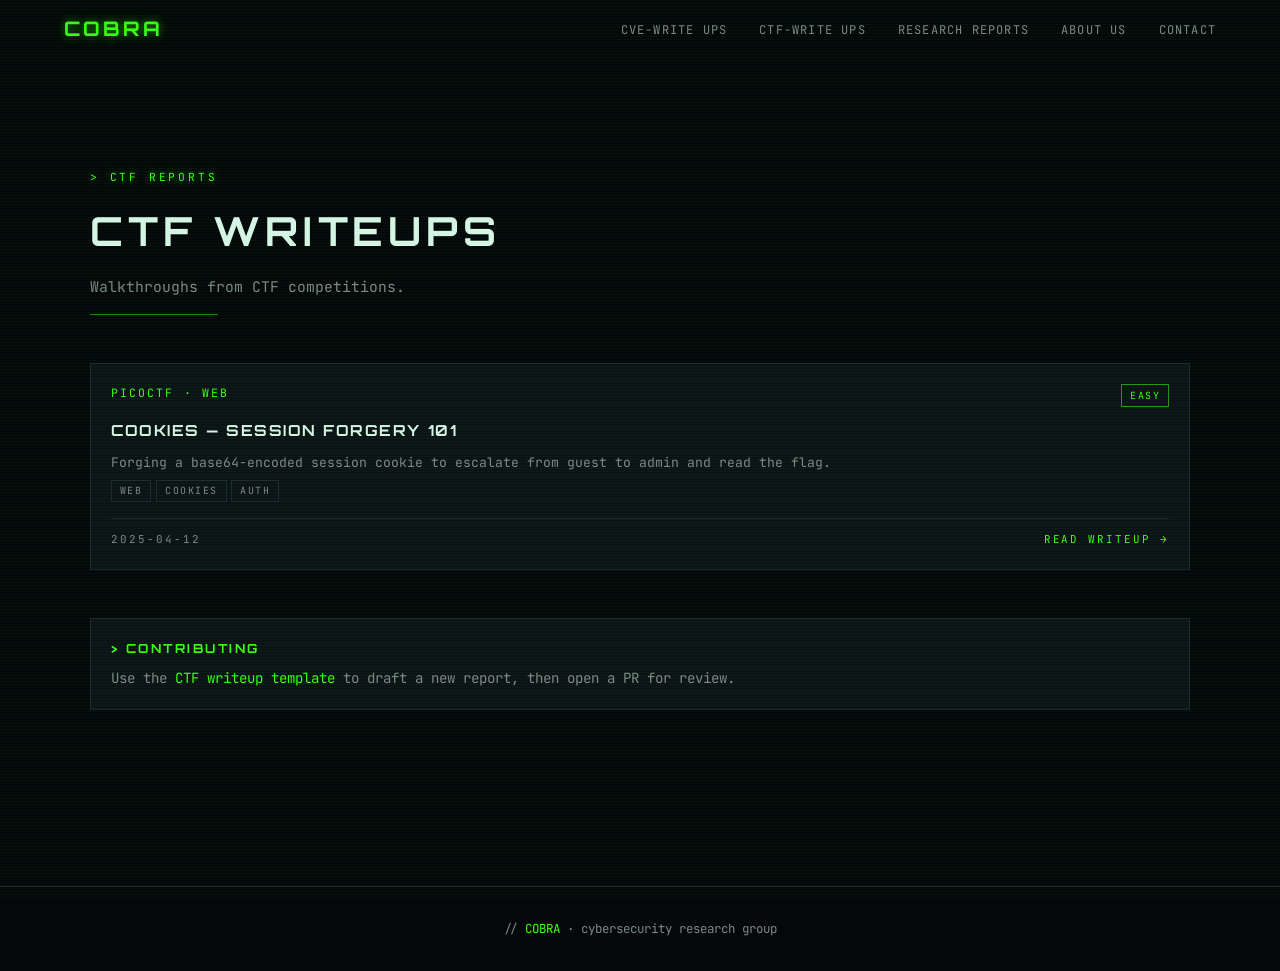
==== commit 6864eb74: "Update ctf-writeup-home.html" ====
--- a/ctf-writeup-home.html
+++ b/ctf-writeup-home.html
@@ -17,10 +17,9 @@
         <li><a href="cve-writeup-home.html">CVE-Write Ups</a></li>
         <li><a href="ctf-writeup-home.html">CTF-Write Ups</a></li>
         <li><a href="research-report-home.html">Research Reports</a></li>
-        <li><a href="#about-us">About Us</a></li>
-        <li><a href="#contact">Contact</a></li>
+        <li><a href="index.html#about-us">About Us</a></li>
+        <li><a href="index.html#contact">Contact</a></li>
       </ul>
-      <button class="hamburger" onclick="document.getElementById('mobile-menu').classList.toggle('open')">☰</button>
     </div>
 
   </nav> 
--- a/sillystyles3.css
+++ b/sillystyles3.css
@@ -49,6 +49,19 @@
 .hr{height:1px;background:var(--border);margin:2rem 0}
 
 /* ===== Navbar ===== */
+
+.nav {
+  position: fixed; top: 0; left: 0; right: 0; z-index: 50;
+  border-bottom: 1px solid var(--border);
+  background: hsl(120 5% 4% / 0.9);
+  backdrop-filter: blur(12px);
+}
+.nav-inner { display: flex; align-items: center; justify-content: space-between; padding: 1rem 1.5rem; max-width: 1200px; margin: 0 auto; }
+.nav-logo { font-family: 'Orbitron', sans-serif; font-size: 1.25rem; font-weight: 700; letter-spacing: 0.15em; color: var(--primary); background: none; border: none; cursor: pointer; }
+.nav-links { display: flex; gap: 2rem; list-style: none; }
+.nav-links a { font-size: 0.75rem; text-transform: uppercase; letter-spacing: 0.1em; color: var(--muted); text-decoration: none; transition: color 0.2s; }
+.nav-links a:hover { color: var(--primary); }
+/*
 .nav{
   position:fixed;top:0;left:0;right:0;z-index:50;
   background:rgba(5,8,10,.85);backdrop-filter:blur(10px);
@@ -64,6 +77,7 @@
 
 .hamburger{display:none;background:none;border:1px solid var(--border);color:var(--primary);padding:.4rem .55rem;cursor:pointer;font-size:1.1rem}
 
+*/
 @media (max-width:768px){
   .hamburger{display:inline-block}
   .nav-links{
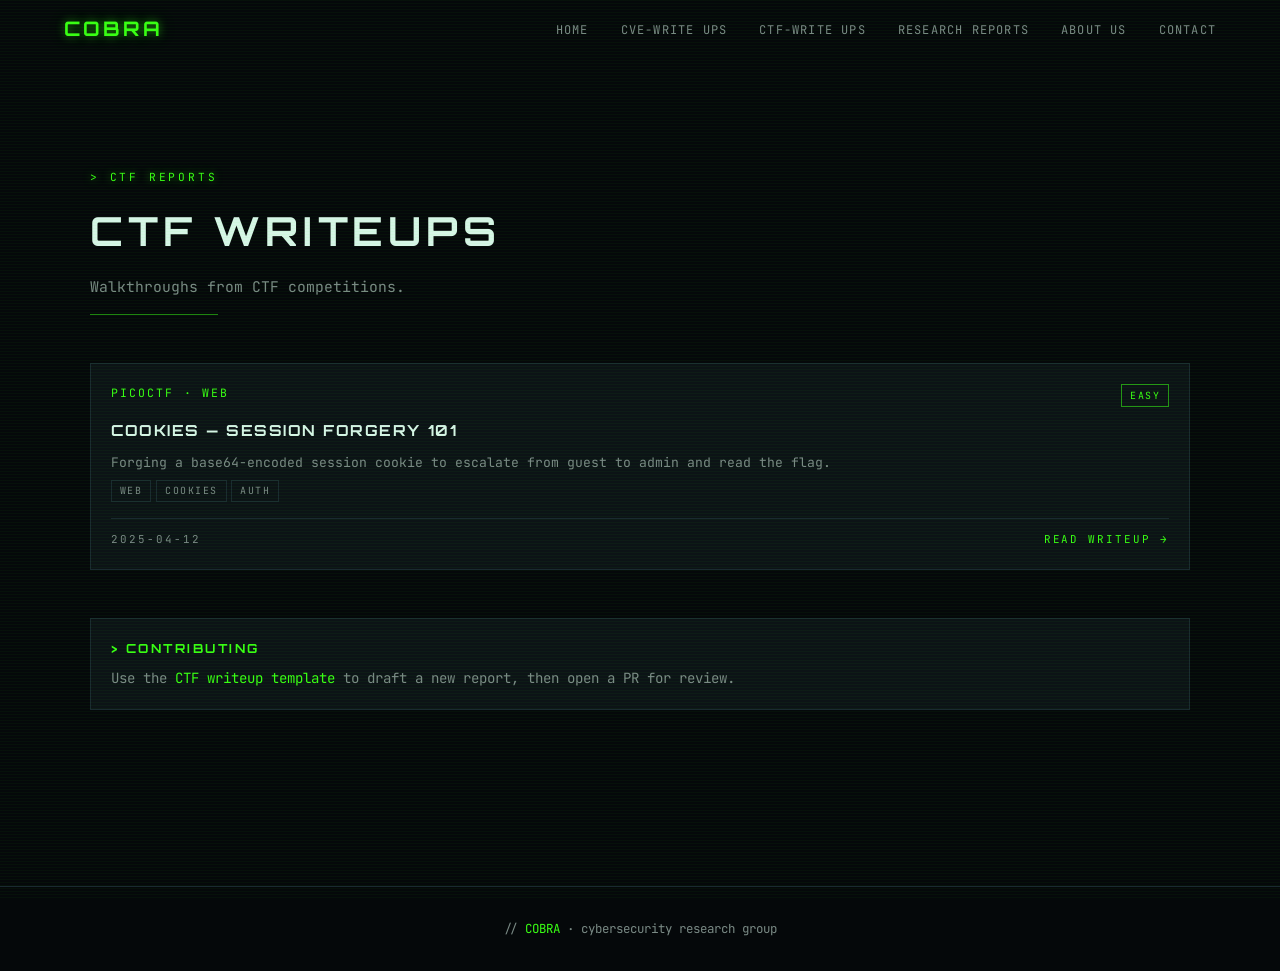
==== commit 94624627: "Update ctf-writeup-home.html" ====
--- a/ctf-writeup-home.html
+++ b/ctf-writeup-home.html
@@ -14,6 +14,7 @@
     <div class="nav-inner">
       <button class="nav-logo text-glow" onclick="window.scrollTo({top:0,behavior:'smooth'})">COBRA</button>
       <ul class="nav-links">
+        <li><a href="index.html">Home</a></li>
         <li><a href="cve-writeup-home.html">CVE-Write Ups</a></li>
         <li><a href="ctf-writeup-home.html">CTF-Write Ups</a></li>
         <li><a href="research-report-home.html">Research Reports</a></li>
@@ -23,21 +24,6 @@
     </div>
 
   </nav> 
-
-<!--
-<nav class="nav">
-  <div class="nav-inner">
-    <a href="/" class="nav-brand">COBRA</a>
-    <button class="hamburger" aria-label="Menu">≡</button>
-    <ul class="nav-links">
-      <li><a href="/">Home</a></li>
-      <li><a href="/writeups/">CVE Writeups</a></li>
-      <li><a href="/ctf-writeups/">CTF Writeups</a></li>
-      <li><a href="/research-reports/">Research</a></li>
-    </ul>
-  </div>
-</nav>
-  -->
 
 <main class="container page">
   <div class="reveal">
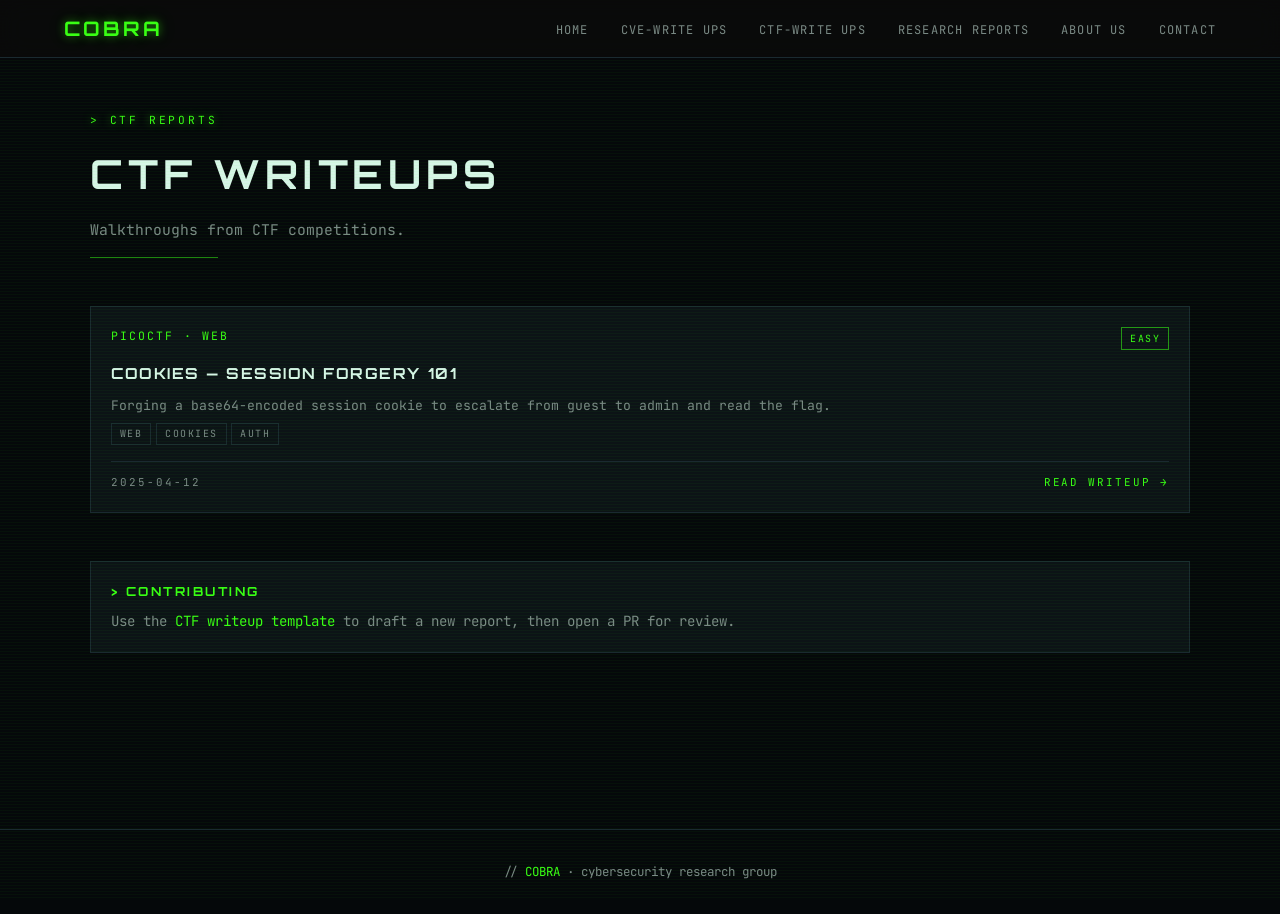
==== commit cc762417: "Update ctf-writeup-home.html" ====
--- a/ctf-writeup-home.html
+++ b/ctf-writeup-home.html
@@ -91,7 +91,7 @@
   <div class="toc" style="margin-top:3rem">
     <h2>&gt; Contributing</h2>
     <p style="margin-top:.5rem;color:var(--muted);font-size:.88rem">
-      Use the <a href="/ctf-writeup/" style="color:var(--primary)">CTF writeup template</a> to draft a new report,
+      Use the <a href="/ctf-writeup-template.html" style="color:var(--primary)">CTF writeup template</a> to draft a new report,
       then open a PR for review.
     </p>
   </div>
--- a/sillystyles3.css
+++ b/sillystyles3.css
@@ -50,7 +50,7 @@
 
 /* ===== Navbar ===== */
 
-.nav {
+nav {
   position: fixed; top: 0; left: 0; right: 0; z-index: 50;
   border-bottom: 1px solid var(--border);
   background: hsl(120 5% 4% / 0.9);
@@ -61,6 +61,8 @@
 .nav-links { display: flex; gap: 2rem; list-style: none; }
 .nav-links a { font-size: 0.75rem; text-transform: uppercase; letter-spacing: 0.1em; color: var(--muted); text-decoration: none; transition: color 0.2s; }
 .nav-links a:hover { color: var(--primary); }
+.nav-back{display:inline-flex;align-items:center;gap:.4rem;font-size:.78rem;text-transform:uppercase;letter-spacing:.15em;color:var(--muted);transition:color .2s}
+.nav-back:hover{color:var(--primary)}
 /*
 .nav{
   position:fixed;top:0;left:0;right:0;z-index:50;
